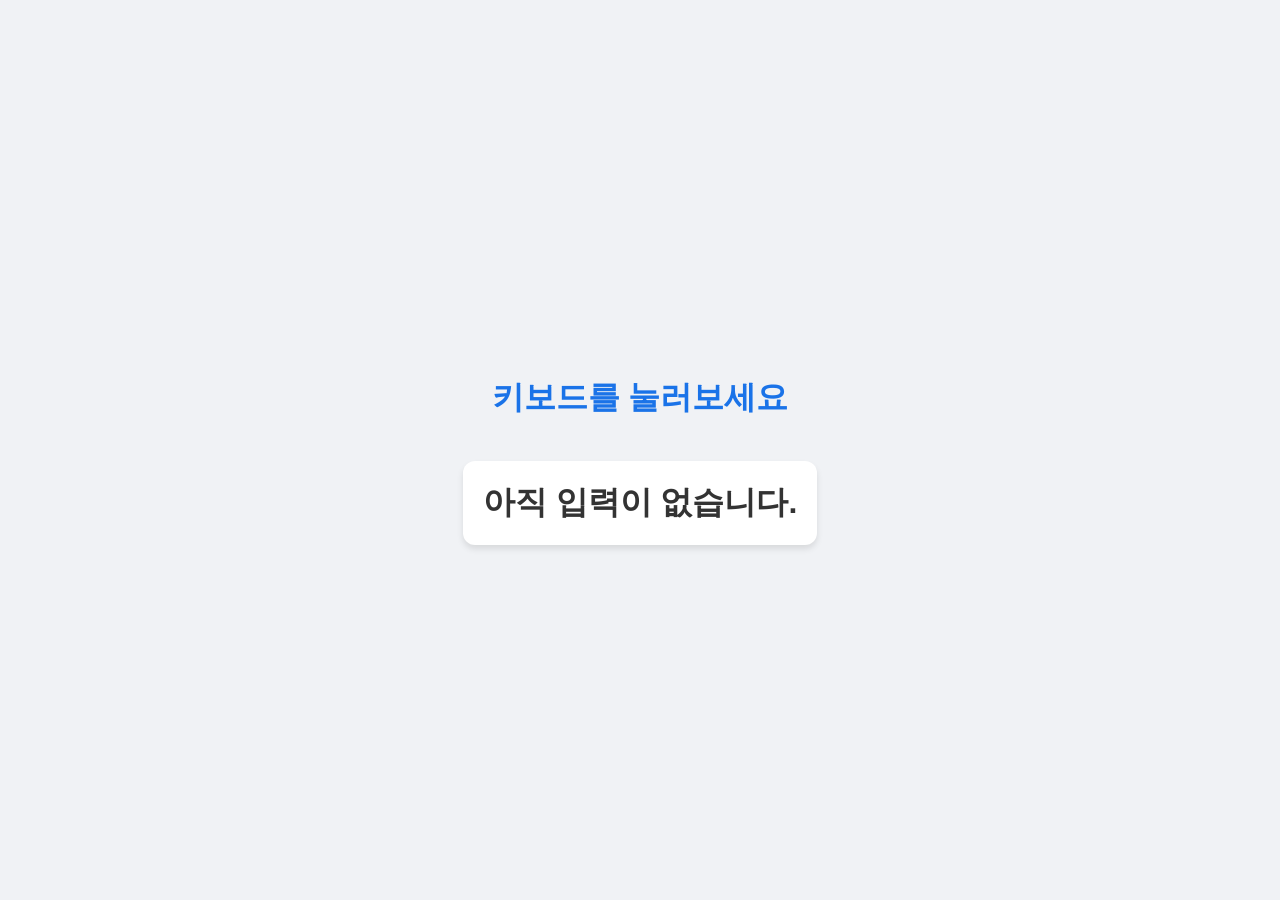
==== index.html @ eac63f7e "html,css,js-practice" ====
<!DOCTYPE html>
<html lang="ko">
<head>
    <meta charset="UTF-8">
    <meta name="viewport" content="width=device-width, initial-scale=1.0">
    <title>분리형 입력 테스트</title>
    <link rel="stylesheet" href="./css/style.css">
</head>
  <body>
    <h1>키보드를 눌러보세요</h1>
    <div id="display">아직 입력이 없습니다.</div>

    <script src="./js/test.js"></script>
  </body>
</html>
---- css/style.css ----
body {
    font-family: 'Pretendard', sans-serif;
    display: flex;
    flex-direction: column;
    align-items: center;
    justify-content: center;
    height: 100vh;
    margin: 0;
    background-color: #f0f2f5;
}

h1 {
    color: #1a73e8;
}

#display {
    font-size: 2rem;
    font-weight: bold;
    color: #333;
    margin-top: 20px;
    padding: 20px;
    background: white;
    border-radius: 12px;
    box-shadow: 0 4px 6px rgba(0,0,0,0.1);
}
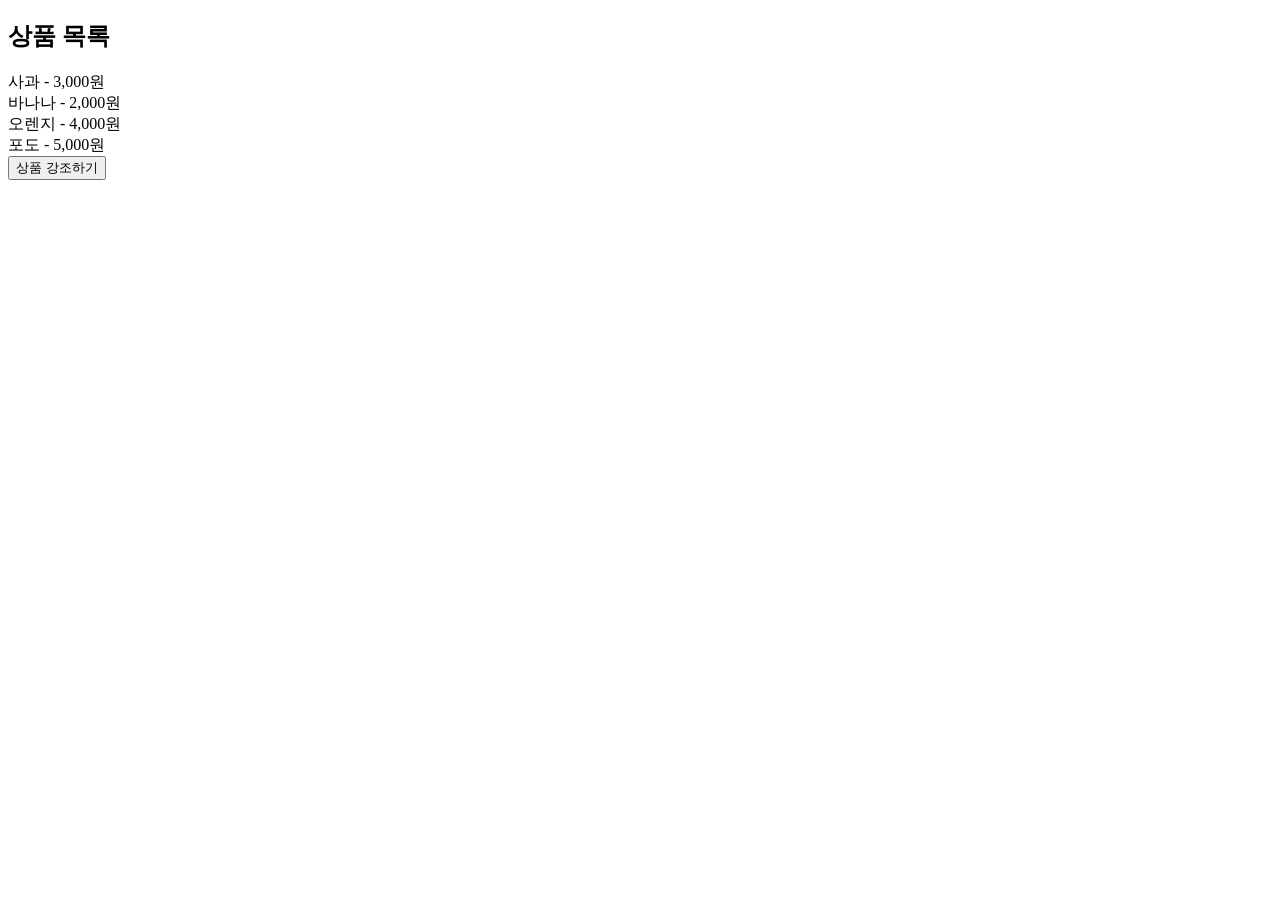
==== commit 584eed86: "0430" ====
--- a/index.html
+++ b/index.html
@@ -1,15 +1,48 @@
-<!DOCTYPE html>
+<!doctype html>
 <html lang="ko">
-<head>
-    <meta charset="UTF-8">
-    <meta name="viewport" content="width=device-width, initial-scale=1.0">
-    <title>분리형 입력 테스트</title>
-    <link rel="stylesheet" href="./css/style.css">
-</head>
+  <head>
+    <meta charset="UTF-8" />
+    <meta name="viewport" content="width=device-width, initial-scale=1.0" />
+    <title>Document</title>
+  </head>
   <body>
-    <h1>키보드를 눌러보세요</h1>
-    <div id="display">아직 입력이 없습니다.</div>
+    <div class="container">
+      <h2>상품 목록</h2>
+      <div class="product">사과 - 3,000원</div>
+      <div class="product">바나나 - 2,000원</div>
+      <div class="product">오렌지 - 4,000원</div>
+      <div class="product">포도 - 5,000원</div>
+    </div>
 
-    <script src="./js/test.js"></script>
+    <button onclick="highlightProducts()">상품 강조하기</button>
+
+    <script>
+      function highlightProducts() {
+        const container = document.querySelector('.container');
+        const products = document.querySelectorAll('.product');
+
+        container.style.backgroundColor = '#f0f0f0';
+        container.style.padding = '20px';
+
+        products.forEach( (product, index )=> {
+          if (index % 2 === 1) 
+          product.style.backgroundColor = '#ffeb3b'
+        });
+      }
+    </script>
   </body>
 </html>
+
+<!-- products.forEach(function (product, index)  -->
+<!-- products: 디자인을 변경할 대상이 담긴 '목록'이다 -->
+<!-- .forEach 함수: 목록에 있는 것을 하나 하나 빠짐없이 다 불러와!!! -->
+<!-- function (product, index):
+ product 지금 막 바구니에서 꺼낸 '현재 대상'
+ index 이 녀석이 몇 번째인지 알려주는 번호표 -->
+
+<!-- products.forEach(function(product, index) -->
+<!-- products: 디자인을 변경할 대상이 담긴 '목록' -->
+<!-- .forEach 함수 : 목록에 있는 것을 하나 하나 빠짐없이 다 불러와!!! -->
+<!-- function(product, index): 
+ product 지금 막 바구니에서 꺼낸 '현재 대상' 
+ index 이 녀석이 몇 번째인지 알려주는 번호표-->
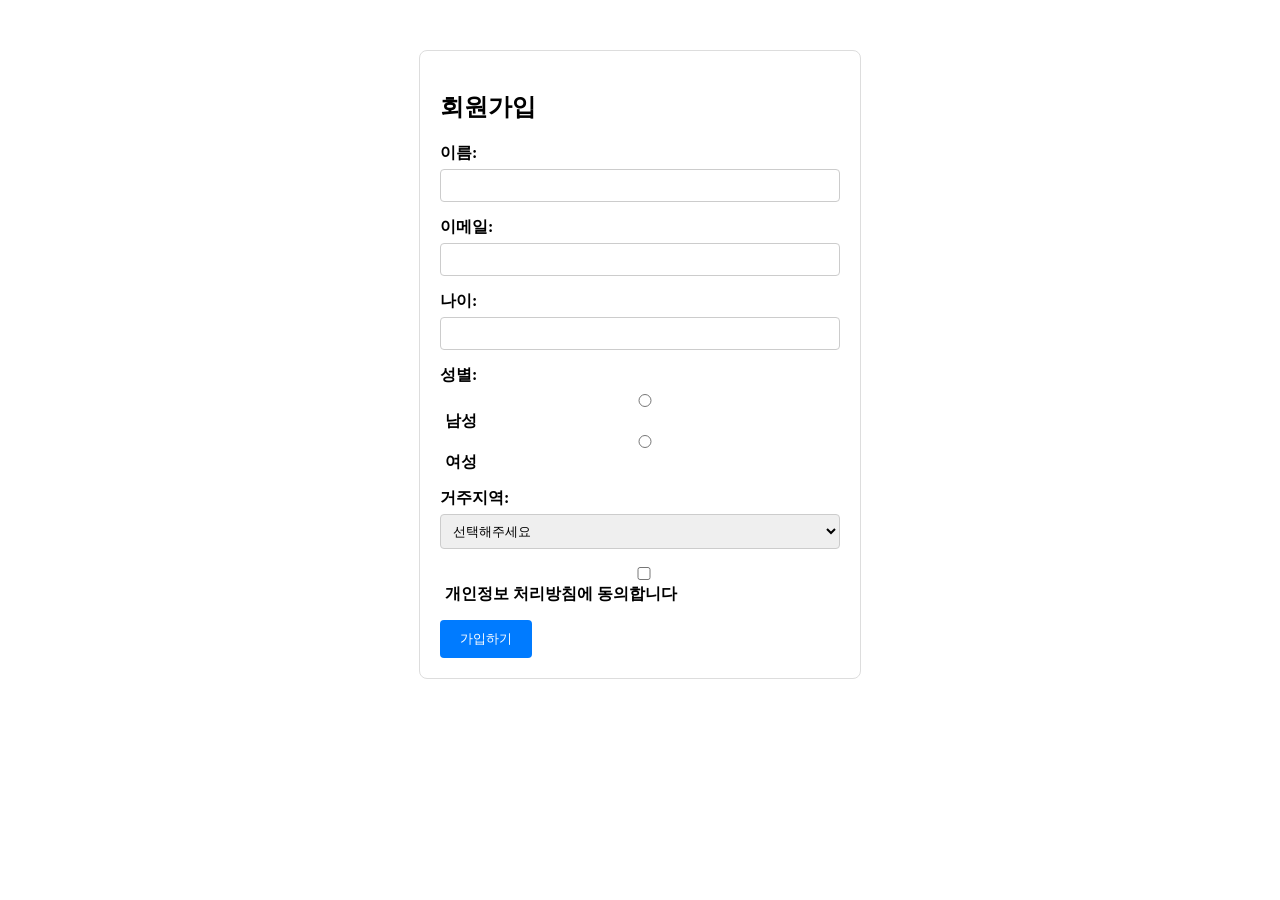
==== commit b8ae36ea: "0501 JS" ====
--- a/index.html
+++ b/index.html
@@ -1,48 +1,139 @@
-<!doctype html>
+<!DOCTYPE html>
 <html lang="ko">
-  <head>
-    <meta charset="UTF-8" />
-    <meta name="viewport" content="width=device-width, initial-scale=1.0" />
-    <title>Document</title>
-  </head>
-  <body>
-    <div class="container">
-      <h2>상품 목록</h2>
-      <div class="product">사과 - 3,000원</div>
-      <div class="product">바나나 - 2,000원</div>
-      <div class="product">오렌지 - 4,000원</div>
-      <div class="product">포도 - 5,000원</div>
-    </div>
+<head>
+ <meta charset="UTF-8">
+ <title>회원가입 폼</title>
+ <style>
+ .form-container {
+ max-width: 400px;
+ margin: 50px auto;
+ padding: 20px;
+ border: 1px solid #ddd;
+ border-radius: 8px;
+ }
+ .form-group {
+ margin-bottom: 15px;
+ }
+ label {
+ display: block;
+ margin-bottom: 5px;
+ font-weight: bold;
+ }
+ input, select, textarea {
+ width: 100%;
+ padding: 8px;
+ border: 1px solid #ccc;
+ border-radius: 4px;
+ box-sizing: border-box;
+ }
+ button {
+ background-color: #007bff;
+ color: white;
+ padding: 10px 20px;
+ border: none;
+ border-radius: 4px;
+ cursor: pointer;
+ }
+ .result {
+ margin-top: 20px;
+ padding: 10px;
+ background-color: #f8f9fa;
+ border-radius: 4px;
+ }
+ </style>
+</head>
+<body>
+ <div class="form-container">
+ <h2>회원가입</h2>
+ <form id="signupForm">
+ <div class="form-group">
+ <label for="userName">이름:</label>
+ <input type="text" id="userName" name="userName" required>
+ </div>
 
-    <button onclick="highlightProducts()">상품 강조하기</button>
+ <div class="form-group">
+ <label for="userEmail">이메일:</label>
+ <input type="email" id="userEmail" name="userEmail" required>
+ </div>
 
-    <script>
-      function highlightProducts() {
-        const container = document.querySelector('.container');
-        const products = document.querySelectorAll('.product');
+ <div class="form-group">
+ <label for="userAge">나이:</label>
+ <input type="number" id="userAge" name="userAge" min="1" max="120">
+ </div>
 
-        container.style.backgroundColor = '#f0f0f0';
-        container.style.padding = '20px';
+ <div class="form-group">
+ <label>성별:</label>
+ <input type="radio" id="male" name="gender" value="남성">
+ <label for="male" style="display: inline; margin-left: 5px;">남성</label>
+ <input type="radio" id="female" name="gender" value="여성">
+ <label for="female" style="display: inline; margin-left: 5px;">여성</label>
+ </div>
 
-        products.forEach( (product, index )=> {
-          if (index % 2 === 1) 
-          product.style.backgroundColor = '#ffeb3b'
-        });
-      }
-    </script>
-  </body>
+ <div class="form-group">
+ <label for="userCity">거주지역:</label>
+ <select id="userCity" name="userCity">
+ <option value="">선택해주세요</option>
+ <option value="서울">서울</option>
+ <option value="부산">부산</option>
+ <option value="대구">대구</option>
+ <option value="인천">인천</option>
+ </select>
+ </div>
+
+ <div class="form-group">
+ <input type="checkbox" id="agree" name="agree">
+ <label for="agree" style="display: inline; margin-left: 5px;">개인정보 처리방침에 동의합니다</label>
+ </div>
+
+ <button type="button" onclick="processForm()">가입하기</button>
+ </form>
+
+ <div id="result" class="result" style="display: none;"></div>
+ </div>
+
+ <script>
+ function processForm() {
+ // 각 입력 요소의 값 가져오기
+ const name = document.getElementById('userName').value;
+ const email = document.getElementById('userEmail').value;
+ const age = document.getElementById('userAge').value;
+ const city = document.getElementById('userCity').value;
+ const isAgreed = document.getElementById('agree').checked;
+
+ // 라디오 버튼에서 선택된 값 찾기
+ const genderRadios = document.getElementsByName('gender');
+ let gender = '';
+ for (let radio of genderRadios) {
+ if (radio.checked) {
+ gender = radio.value;
+ break;
+ }
+ }
+
+ // 유효성 검사
+ if (!name || !email) {
+ alert('이름과 이메일은 필수 입력사항입니다!');
+ return;
+ }
+
+ if (!isAgreed) {
+ alert('개인정보 처리방침에 동의해주세요!');
+ return;
+ }
+
+ // 결과 표시
+ const resultDiv = document.getElementById('result');
+ resultDiv.innerHTML = `
+ <h3>입력하신 정보</h3>
+ <p><strong>이름:</strong> ${name}</p>
+ <p><strong>이메일:</strong> ${email}</p>
+ <p><strong>나이:</strong> ${age || '입력하지 않음'}</p>
+ <p><strong>성별:</strong> ${gender || '선택하지 않음'}</p>
+ <p><strong>거주지역:</strong> ${city || '선택하지 않음'}</p>
+ <p><strong>약관동의:</strong> ${isAgreed ? '동의함' : '동의하지 않음'}</p>
+ `;
+ resultDiv.style.display = 'block';
+ }
+ </script>
+</body>
 </html>
-
-<!-- products.forEach(function (product, index)  -->
-<!-- products: 디자인을 변경할 대상이 담긴 '목록'이다 -->
-<!-- .forEach 함수: 목록에 있는 것을 하나 하나 빠짐없이 다 불러와!!! -->
-<!-- function (product, index):
- product 지금 막 바구니에서 꺼낸 '현재 대상'
- index 이 녀석이 몇 번째인지 알려주는 번호표 -->
-
-<!-- products.forEach(function(product, index) -->
-<!-- products: 디자인을 변경할 대상이 담긴 '목록' -->
-<!-- .forEach 함수 : 목록에 있는 것을 하나 하나 빠짐없이 다 불러와!!! -->
-<!-- function(product, index): 
- product 지금 막 바구니에서 꺼낸 '현재 대상' 
- index 이 녀석이 몇 번째인지 알려주는 번호표-->
